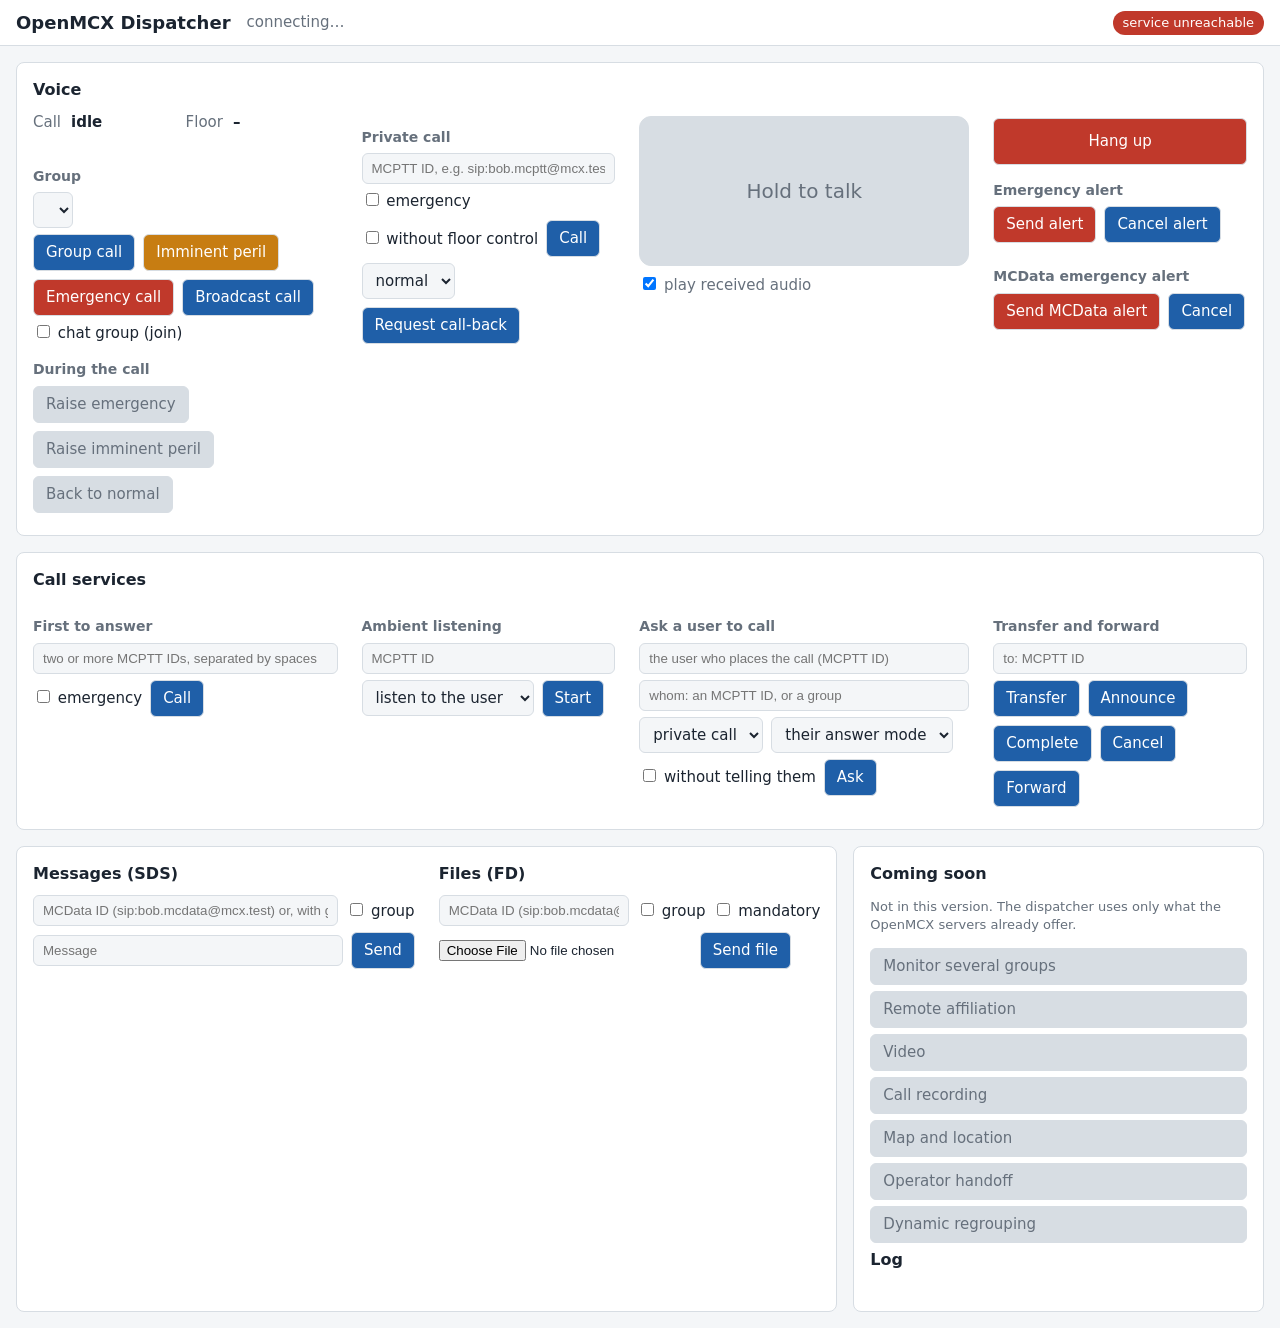
==== dispatcher/service/static/index.html @ 37092db4 "Dispatcher: call services (first-to-answer, ambient, remote calls, transfer, forward, MCData alert) " ====
<!doctype html>
<html lang="en">
<head>
<meta charset="utf-8">
<meta name="viewport" content="width=device-width, initial-scale=1">
<title>OpenMCX Dispatcher</title>
<link rel="stylesheet" href="style.css">
<script src="app.js" defer></script>
</head>
<body>
<header>
  <h1>OpenMCX Dispatcher</h1>
  <div id="identity">connecting…</div>
  <div id="registration" class="pill off">offline</div>
  <button id="signout" class="plain" hidden>Sign out</button>
</header>
<div id="signin" class="gate" hidden>
  <section>
    <h2>Sign in to this position</h2>
    <p id="signin-reason" class="error"></p>
    <p id="signin-error" class="error" role="alert"></p>
    <form id="idms-login" method="get" action="/api/login/browser" hidden>
      <p class="note">You sign in on the page of this system's identity management server (IdMS)<span id="idms-host"></span>.</p>
      <button>Sign in with IdMS</button>
    </form>
    <div id="position-login">
    <form id="login">
      <label>Login <input name="username" autocomplete="username" required></label>
      <label>Password <input name="password" type="password" autocomplete="current-password" required></label>
      <button>Sign in</button>
    </form>
    <p class="note">Accounts activated here: <span id="accounts">none</span></p>
    <details id="activation">
      <summary>Activate an account on this position</summary>
      <p class="note">Use the activation link MCX Admin issued for the dispatcher account, and the account's password.
        The position gets its own device key and certificate for that account.</p>
      <form id="activate">
        <label>Activation link <input name="url" placeholder="https://…/activate/…" required></label>
        <label>Password <input name="password" type="password" autocomplete="current-password" required></label>
        <button>Activate and sign in</button>
      </form>
    </details>
    </div>
    <p id="signin-busy" class="note"></p>
  </section>
</div>
<div id="incoming" class="banner" hidden>
  <span id="incoming-text">Incoming call</span>
  <button id="answer" class="go">Answer</button>
  <button id="reject" class="stop">Reject</button>
</div>
<main>
  <section id="voice">
    <h2>Voice</h2>
    <div class="band">
      <div>
        <div class="state"><span>Call</span><b id="call-state">idle</b><span>Floor</span><b id="floor-state">–</b></div>
        <div id="call-failure" class="error"></div>
        <div id="participants" class="note"></div>
        <h3>Group</h3>
        <div class="row"><select id="group-select" aria-label="Group"></select></div>
        <div class="row">
          <button data-action="call" data-kind="normal">Group call</button>
          <button data-action="call" data-kind="imminent" class="warn">Imminent peril</button>
          <button data-action="call" data-kind="emergency" class="stop">Emergency call</button>
          <button id="broadcast" data-action="call" data-kind="broadcast">Broadcast call</button>
        </div>
        <div class="row"><label title="TS 24.379 clause 10.1.2: the calls above join the selected chat group's call, or start it">
          <input type="checkbox" id="chat"> chat group (join)</label></div>
        <h3>During the call</h3>
        <div class="row">
          <button id="raise-emergency" data-action="priority" data-level="emergency" data-on="true" class="stop" disabled>Raise emergency</button>
          <button id="raise-imminent" data-action="priority" data-level="imminent" data-on="true" class="warn" disabled>Raise imminent peril</button>
          <button id="priority-off" disabled>Back to normal</button>
        </div>
      </div>
      <div>
        <h3>Private call</h3>
        <form id="private">
          <div class="row"><input name="target" placeholder="MCPTT ID, e.g. sip:bob.mcptt@mcx.test" required></div>
          <div class="row"><label><input type="checkbox" name="emergency"> emergency</label>
            <label><input type="checkbox" name="no_floor"> without floor control</label><button>Call</button></div>
          <div class="row"><select name="urgency" aria-label="Call-back urgency">
              <option value="low">low</option><option value="normal" selected>normal</option><option value="high">high</option>
            </select><button type="button" id="callback-request">Request call-back</button></div>
        </form>
        <div id="callbacks" class="list"></div>
      </div>
      <div class="talk">
        <button id="ptt" class="ptt" disabled>Hold to talk</button>
        <label class="check"><input type="checkbox" id="speaker" checked> play received audio</label>
      </div>
      <div>
        <div class="row"><button data-action="hangup" class="stop wide">Hang up</button></div>
        <h3>Emergency alert</h3>
        <div class="row">
          <button data-action="alert" data-on="true" class="stop">Send alert</button>
          <button data-action="alert" data-on="false">Cancel alert</button>
        </div>
        <div id="alerts" class="list"></div>
        <h3>MCData emergency alert</h3>
        <div class="row">
          <button data-action="mcdata-alert" data-on="true" class="stop">Send MCData alert</button>
          <button data-action="mcdata-alert" data-on="false">Cancel</button>
        </div>
        <div id="mcdata-alerts" class="list"></div>
      </div>
    </div>
  </section>
  <section id="services">
    <h2>Call services</h2>
    <div class="band">
      <div>
        <h3>First to answer</h3>
        <form id="fta">
          <div class="row"><input name="targets" placeholder="two or more MCPTT IDs, separated by spaces" required></div>
          <div class="row"><label><input type="checkbox" name="emergency"> emergency</label><button>Call</button></div>
        </form>
      </div>
      <div>
        <h3>Ambient listening</h3>
        <form id="ambient">
          <div class="row"><input name="target" placeholder="MCPTT ID" required></div>
          <div class="row"><select name="kind" aria-label="Ambient listening kind">
              <option value="remote">listen to the user</option><option value="local">let the user listen</option>
            </select><button>Start</button></div>
        </form>
      </div>
      <div>
        <h3>Ask a user to call</h3>
        <form id="remote">
          <div class="row"><input name="remote" placeholder="the user who places the call (MCPTT ID)" required></div>
          <div class="row"><input name="target" placeholder="whom: an MCPTT ID, or a group" required></div>
          <div class="row"><select name="kind" aria-label="Call kind">
              <option value="remote-call">private call</option><option value="remote-group-call">group call</option>
            </select><select name="mode" aria-label="Commencement mode">
              <option value="">their answer mode</option><option value="auto">automatic</option>
              <option value="manual">manual</option><option value="force-auto">forced automatic</option>
            </select></div>
          <div class="row"><label><input type="checkbox" name="silent"> without telling them</label><button>Ask</button></div>
        </form>
        <div id="outcomes" class="list"></div>
      </div>
      <div>
        <h3>Transfer and forward</h3>
        <form id="transfer">
          <div class="row"><input name="target" placeholder="to: MCPTT ID" required></div>
          <div class="row">
            <button id="transfer-now" type="button" title="The private call in progress, transferred">Transfer</button>
            <button id="transfer-announce" type="button" title="Hold the call and talk to the target first">Announce</button>
            <button id="transfer-complete" type="button">Complete</button>
            <button id="transfer-cancel" type="button">Cancel</button>
            <button id="forward" type="button" title="The ringing private call, forwarded">Forward</button>
          </div>
        </form>
        <div id="transfer-state" class="note"></div>
      </div>
    </div>
  </section>
  <section id="data">
    <div class="band two">
      <div>
        <h2>Messages (SDS)</h2>
        <form id="sds">
          <div class="row">
            <input name="target" placeholder="MCData ID (sip:bob.mcdata@mcx.test) or, with group ticked, group ID (sip:operations@mcx.test)" required>
            <label><input type="checkbox" name="group"> group</label>
          </div>
          <div class="row"><input name="text" placeholder="Message" maxlength="1000" required><button>Send</button></div>
        </form>
        <div id="inbox" class="list"></div>
      </div>
      <div>
        <h2>Files (FD)</h2>
        <form id="fd">
          <div class="row">
            <input name="target" placeholder="MCData ID (sip:bob.mcdata@mcx.test) or, with group ticked, group ID (sip:operations@mcx.test)" required>
            <label><input type="checkbox" name="group"> group</label>
            <label><input type="checkbox" name="mandatory"> mandatory</label>
          </div>
          <div class="row"><input type="file" name="file" required><button>Send file</button></div>
        </form>
        <div id="files" class="list"></div>
      </div>
    </div>
  </section>
  <section id="soon">
    <h2>Coming soon</h2>
    <p class="note">Not in this version. The dispatcher uses only what the OpenMCX servers already offer.</p>
    <button disabled title="Coming soon">Monitor several groups</button>
    <button disabled title="Coming soon">Remote affiliation</button>
    <button disabled title="Coming soon">Video</button>
    <button disabled title="Coming soon">Call recording</button>
    <button disabled title="Coming soon">Map and location</button>
    <button disabled title="Coming soon">Operator handoff</button>
    <button disabled title="Coming soon">Dynamic regrouping</button>
    <h2>Log</h2>
    <ol id="log"></ol>
  </section>
</main>
</body>
</html>
---- dispatcher/service/static/style.css ----
/*
 * OpenMCX Licence Information : AGPL-3.0-or-later
 */

:root {
  --bg: #f4f6f8; --panel: #fff; --text: #1b2430; --muted: #66707c; --line: #d7dde3;
  --accent: #1f5fa8; --go: #2a8a4a; --stop: #c0392b; --warn: #c77d12;
}
@media (prefers-color-scheme: dark) {
  :root { --bg: #11161c; --panel: #1a2129; --text: #e6ebf0; --muted: #98a2ad; --line: #2c3540;
          --accent: #5a9ae0; --go: #3fae65; --stop: #e0574a; --warn: #e0a03a; }
}
* { box-sizing: border-box; }
body { margin: 0; background: var(--bg); color: var(--text); font: 15px/1.4 system-ui, sans-serif; }
header { display: flex; align-items: center; gap: 16px; padding: 10px 16px; background: var(--panel); border-bottom: 1px solid var(--line); flex-wrap: wrap; }
h1 { font-size: 18px; margin: 0; }
h2 { font-size: 16px; margin: 0 0 10px; }
h3 { font-size: 14px; margin: 16px 0 6px; color: var(--muted); }
#identity { color: var(--muted); flex: 1; }
main { display: grid; grid-template-columns: 2fr 1fr; grid-template-areas: "voice voice" "services services" "data soon"; gap: 16px; padding: 16px; }
#voice { grid-area: voice; } #services { grid-area: services; } #data { grid-area: data; } #soon { grid-area: soon; }
.band { display: grid; grid-template-columns: 1.2fr 1fr 1.3fr 1fr; gap: 24px; align-items: start; }
.band.two { grid-template-columns: 1fr 1fr; }
.band > div { min-width: 0; }
.talk { display: flex; flex-direction: column; align-items: stretch; }
button.wide { width: 100%; padding: 12px; }
@media (max-width: 1100px) { .band { grid-template-columns: 1fr 1fr; } }
@media (max-width: 760px) {
  main { grid-template-columns: 1fr; grid-template-areas: "voice" "services" "data" "soon"; }
  .band, .band.two { grid-template-columns: 1fr; }
}
section { background: var(--panel); border: 1px solid var(--line); border-radius: 8px; padding: 16px; min-width: 0; }
.row { display: flex; gap: 8px; align-items: center; flex-wrap: wrap; margin: 6px 0; }
input[type=text], input:not([type]) { flex: 1; min-width: 140px; padding: 7px 9px; border: 1px solid var(--line); border-radius: 6px; background: var(--bg); color: var(--text); }
button { padding: 7px 12px; border: 1px solid var(--line); border-radius: 6px; background: var(--accent); color: #fff; cursor: pointer; font: inherit; }
button.go { background: var(--go); } button.stop { background: var(--stop); } button.warn { background: var(--warn); }
button:disabled { background: var(--line); color: var(--muted); cursor: not-allowed; }
#soon button { display: block; width: 100%; margin: 6px 0; text-align: left; }
.ptt { display: block; width: 100%; height: 150px; margin: 4px 0 8px; font-size: 20px; border-radius: 12px; user-select: none; touch-action: none; }
.ptt.talking { background: var(--go); }
.ptt.busy { background: #1d4ed8; color: #fff; }
.state { display: grid; grid-template-columns: auto 1fr auto 1fr; gap: 4px 10px; }
.state span { color: var(--muted); }
.pill { padding: 3px 10px; border-radius: 12px; font-size: 13px; background: var(--go); color: #fff; }
.pill.off { background: var(--stop); }
.banner { display: flex; gap: 12px; align-items: center; padding: 12px 16px; background: var(--warn); color: #fff; font-weight: 600; }
.banner[hidden] { display: none; }
.error { color: var(--stop); min-height: 1.2em; }
.note { color: var(--muted); font-size: 13px; }
.list { margin-top: 8px; max-height: 260px; overflow: auto; }
.item { border-top: 1px solid var(--line); padding: 6px 0; overflow-wrap: anywhere; }
.item small { color: var(--muted); display: block; }
.check { color: var(--muted); }
#log { font: 12px/1.4 ui-monospace, monospace; color: var(--muted); padding-left: 18px; max-height: 200px; overflow: auto; }
.gate { position: fixed; inset: 0; background: var(--bg); display: flex; align-items: flex-start; justify-content: center; padding: 48px 16px; overflow: auto; z-index: 10; }
.gate[hidden] { display: none; }
.gate section { width: 100%; max-width: 440px; }
.gate label { display: block; margin: 8px 0; color: var(--muted); }
.gate label input { display: block; width: 100%; margin-top: 4px; padding: 8px 10px; border: 1px solid var(--line); border-radius: 6px; background: var(--bg); color: var(--text); font: inherit; }
.gate form button { margin-top: 8px; width: 100%; padding: 10px; }
.gate details { margin-top: 16px; border-top: 1px solid var(--line); padding-top: 12px; }
.gate summary { cursor: pointer; color: var(--accent); }
select { padding: 7px 9px; border: 1px solid var(--line); border-radius: 6px; background: var(--bg); color: var(--text); font: inherit; max-width: 100%; }
button.plain { background: transparent; color: var(--accent); border-color: var(--line); }
.gate .error:empty { display: none; }
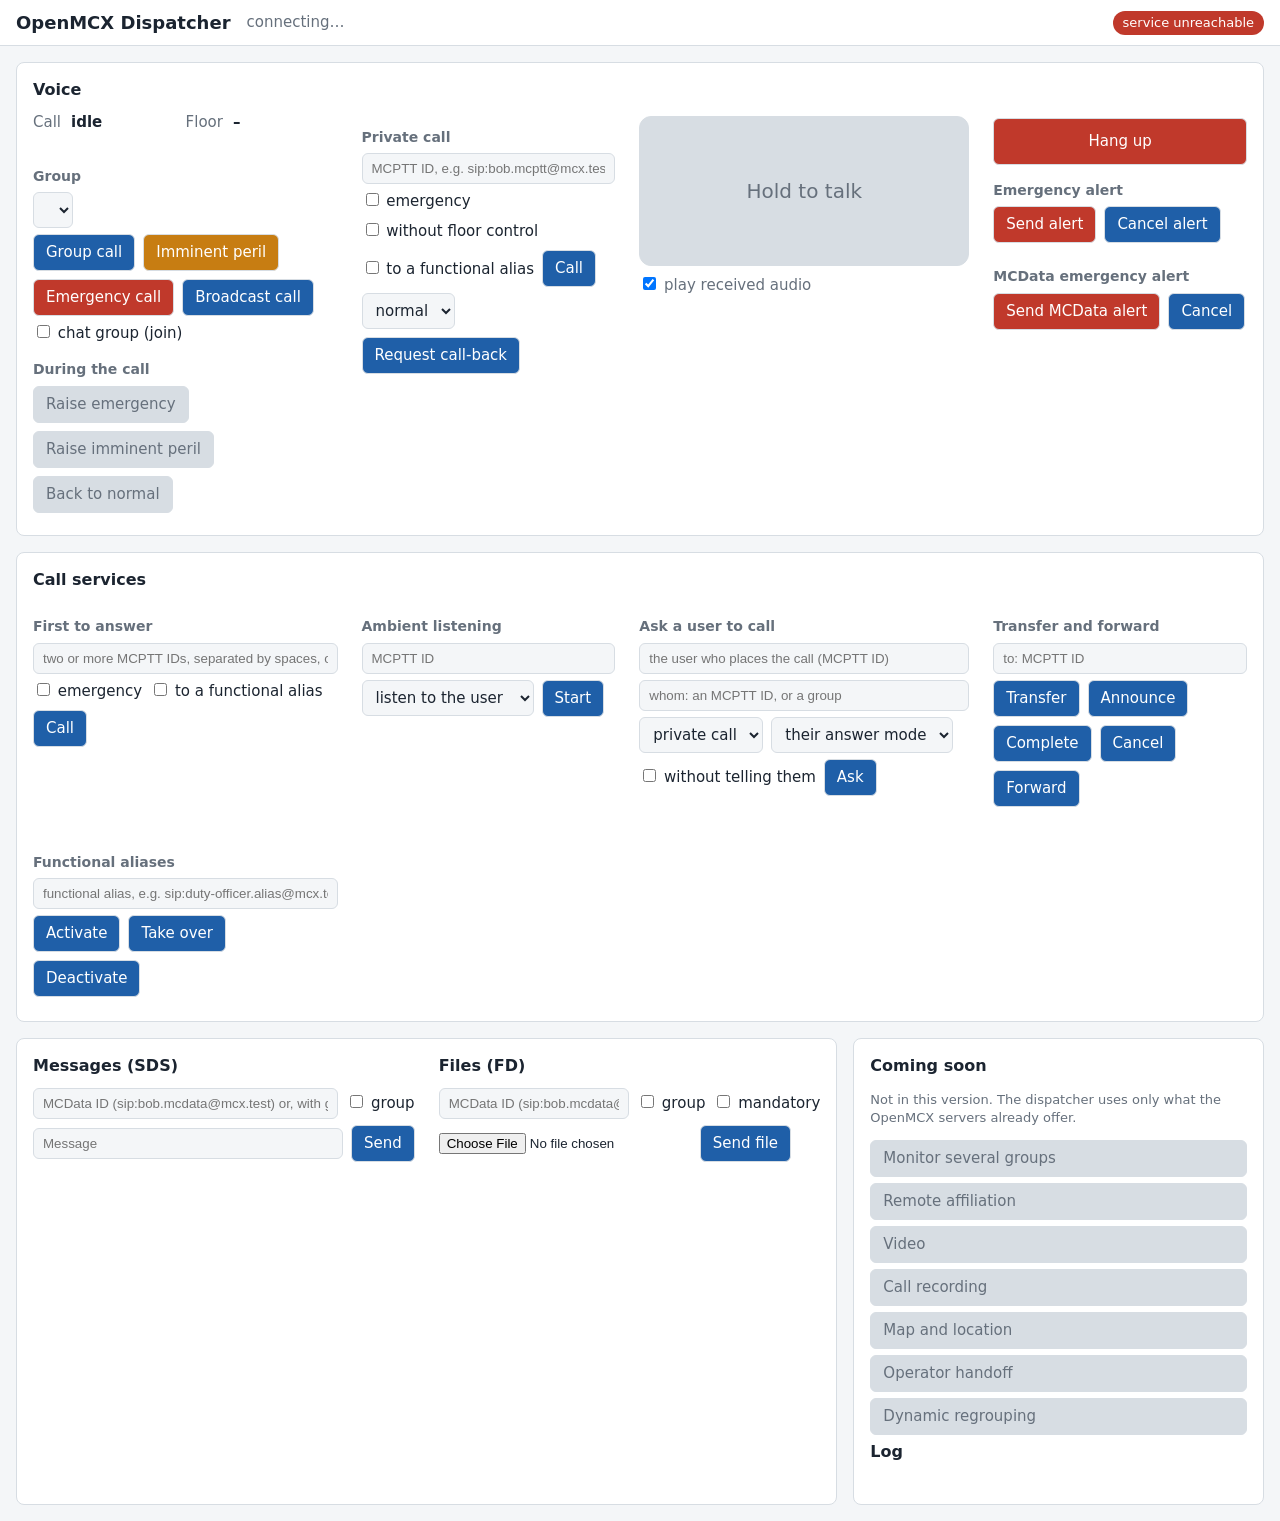
==== commit 31a1e279: "Dispatcher: functional aliases (activate, take over, use on calls, calls to an alias) Main changes: " ====
--- a/dispatcher/service/static/index.html
+++ b/dispatcher/service/static/index.html
@@ -79,7 +79,9 @@
         <form id="private">
           <div class="row"><input name="target" placeholder="MCPTT ID, e.g. sip:bob.mcptt@mcx.test" required></div>
           <div class="row"><label><input type="checkbox" name="emergency"> emergency</label>
-            <label><input type="checkbox" name="no_floor"> without floor control</label><button>Call</button></div>
+            <label><input type="checkbox" name="no_floor"> without floor control</label>
+            <label title="TS 24.379 clause 11.1.1.2.1.1: the server picks a user who activated the alias">
+              <input type="checkbox" name="to_alias"> to a functional alias</label><button>Call</button></div>
           <div class="row"><select name="urgency" aria-label="Call-back urgency">
               <option value="low">low</option><option value="normal" selected>normal</option><option value="high">high</option>
             </select><button type="button" id="callback-request">Request call-back</button></div>
@@ -113,8 +115,10 @@
       <div>
         <h3>First to answer</h3>
         <form id="fta">
-          <div class="row"><input name="targets" placeholder="two or more MCPTT IDs, separated by spaces" required></div>
-          <div class="row"><label><input type="checkbox" name="emergency"> emergency</label><button>Call</button></div>
+          <div class="row"><input name="targets" placeholder="two or more MCPTT IDs, separated by spaces, or one functional alias" required></div>
+          <div class="row"><label><input type="checkbox" name="emergency"> emergency</label>
+            <label title="Every user who activated the alias is invited"><input type="checkbox" name="to_alias"> to a functional alias</label>
+            <button>Call</button></div>
         </form>
       </div>
       <div>
@@ -154,6 +158,19 @@
           </div>
         </form>
         <div id="transfer-state" class="note"></div>
+      </div>
+      <div>
+        <h3>Functional aliases</h3>
+        <form id="fa">
+          <div class="row"><input name="alias" placeholder="functional alias, e.g. sip:duty-officer.alias@mcx.test" required></div>
+          <div class="row">
+            <button id="fa-activate" type="button">Activate</button>
+            <button id="fa-takeover" type="button" title="Take the alias over from the user who holds it, where allowed">Take over</button>
+            <button id="fa-deactivate" type="button">Deactivate</button>
+          </div>
+        </form>
+        <div id="fa-using" class="note"></div>
+        <div id="fa-list" class="list"></div>
       </div>
     </div>
   </section>
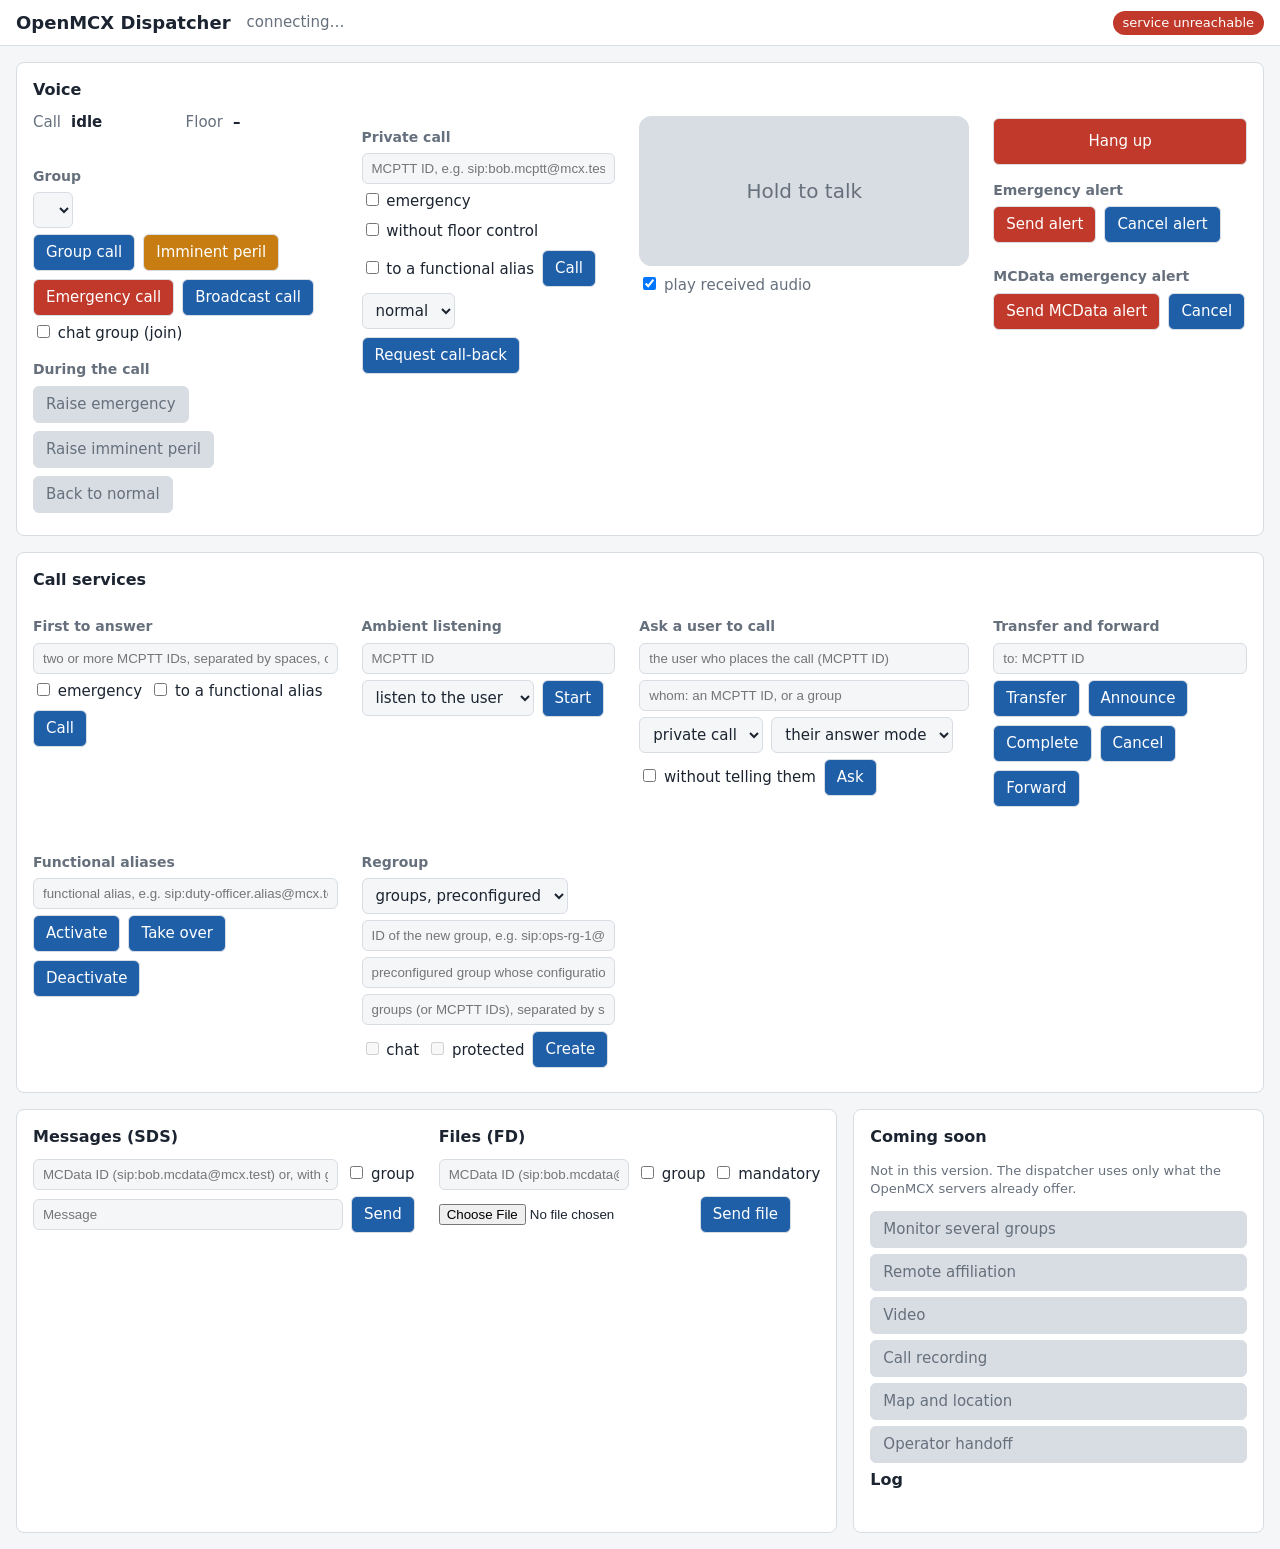
==== commit 7deee75d: "Dispatcher: regroups and temporary groups Main changes: - Group regroup and user regroup using a pre" ====
--- a/dispatcher/service/static/index.html
+++ b/dispatcher/service/static/index.html
@@ -172,6 +172,25 @@
         <div id="fa-using" class="note"></div>
         <div id="fa-list" class="list"></div>
       </div>
+      <div>
+        <h3>Regroup</h3>
+        <form id="regroup">
+          <div class="row"><select name="kind" aria-label="Regroup kind">
+              <option value="create">groups, preconfigured</option><option value="users">users, preconfigured</option>
+              <option value="temporary">temporary group</option>
+            </select></div>
+          <div class="row"><input name="tgi" placeholder="ID of the new group, e.g. sip:ops-rg-1@mcx.test" required></div>
+          <div class="row"><input name="preconfigured" list="regroup-groups"
+              placeholder="preconfigured group whose configuration it takes"></div>
+          <div class="row"><input name="members" list="regroup-groups" required
+              placeholder="groups (or MCPTT IDs), separated by spaces"></div>
+          <div class="row"><label><input type="checkbox" name="chat" disabled> chat</label>
+            <label><input type="checkbox" name="protected" disabled> protected</label><button>Create</button></div>
+          <datalist id="regroup-groups"></datalist>
+        </form>
+        <div id="regroup-result" class="note"></div>
+        <div id="regroup-list" class="list"></div>
+      </div>
     </div>
   </section>
   <section id="data">
@@ -210,7 +229,6 @@
     <button disabled title="Coming soon">Call recording</button>
     <button disabled title="Coming soon">Map and location</button>
     <button disabled title="Coming soon">Operator handoff</button>
-    <button disabled title="Coming soon">Dynamic regrouping</button>
     <h2>Log</h2>
     <ol id="log"></ol>
   </section>
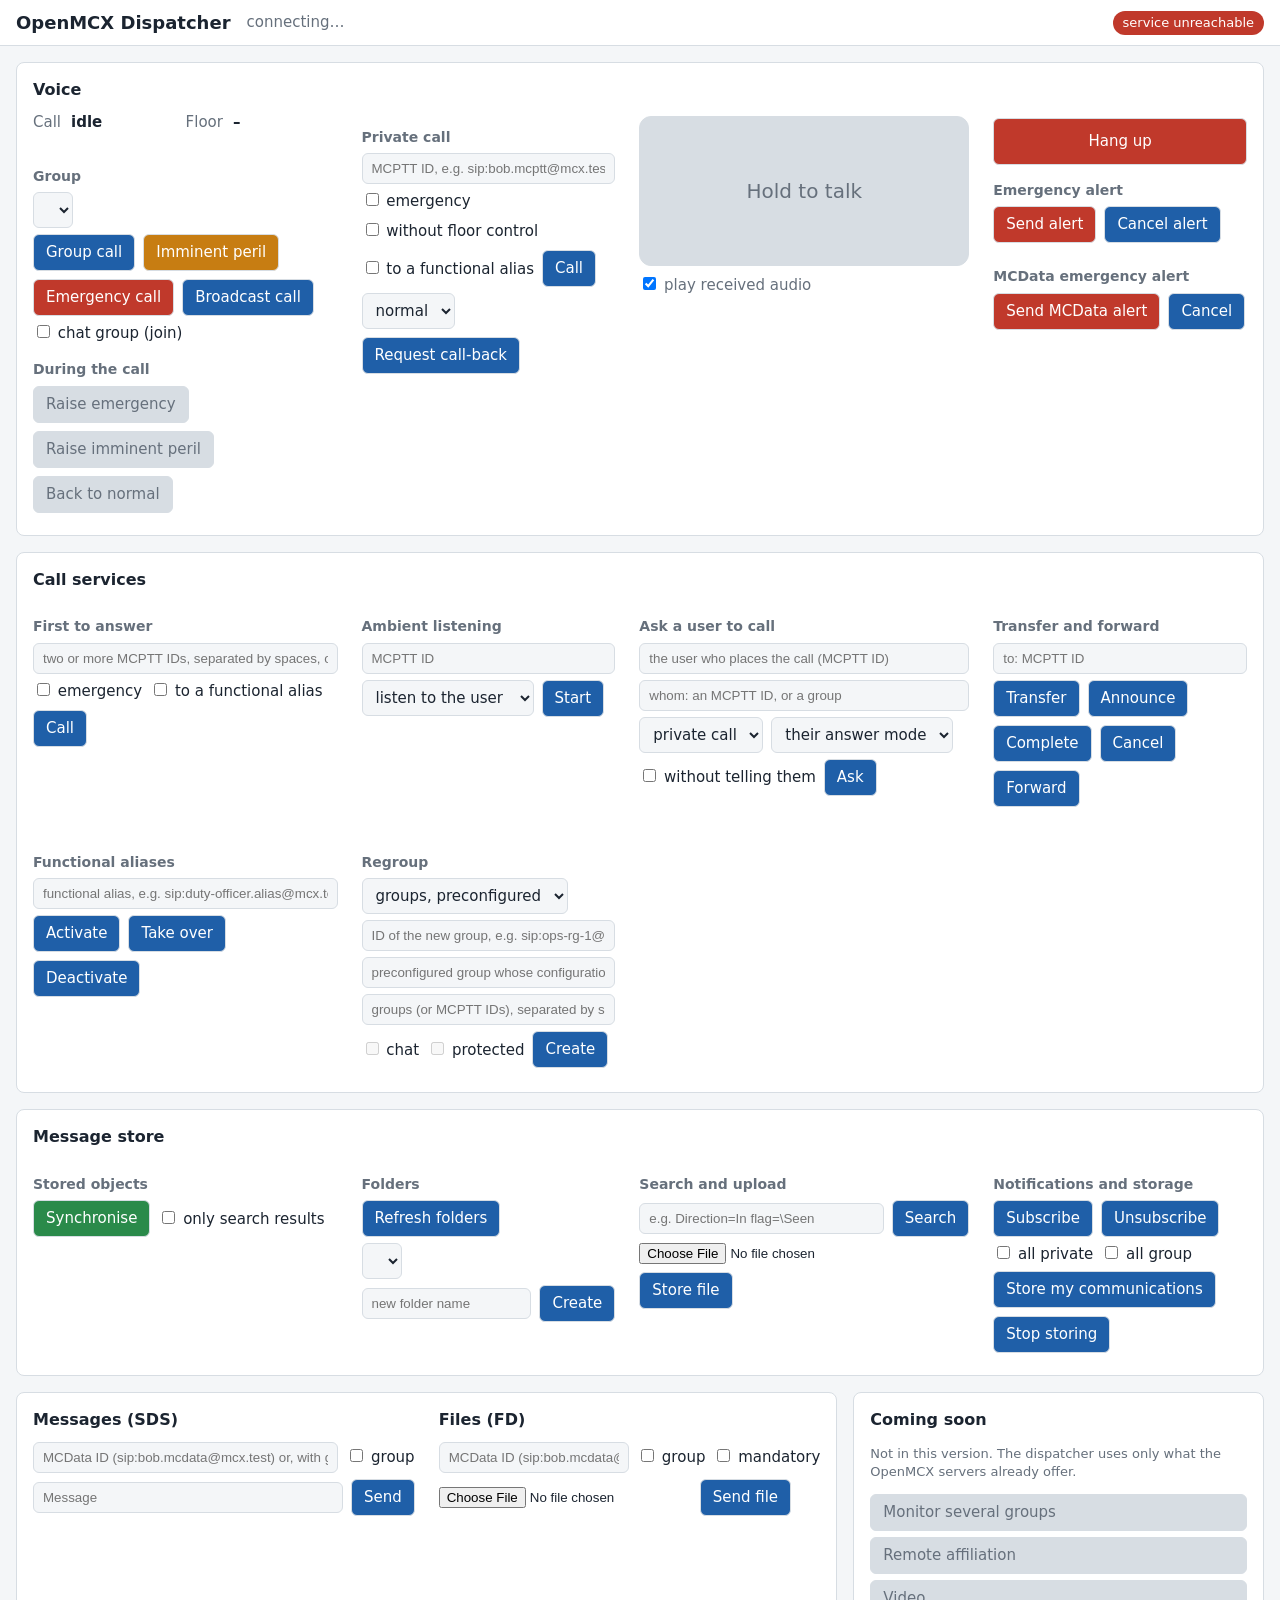
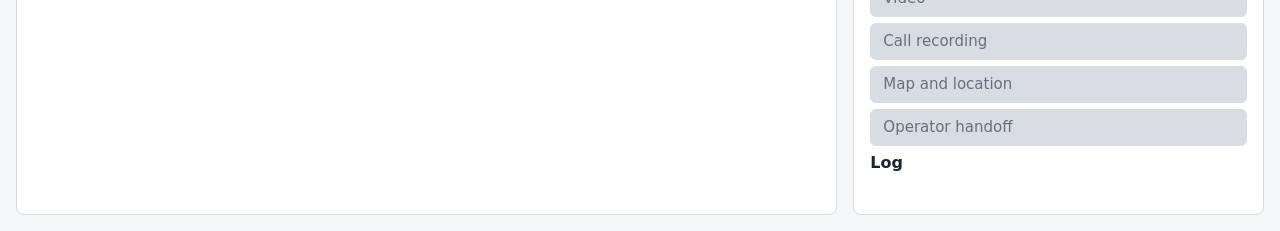
==== commit 099c044b: "Dispatcher: MCData message store; engine checks the storage right first Main changes: - Message stor" ====
--- a/dispatcher/service/static/index.html
+++ b/dispatcher/service/static/index.html
@@ -193,6 +193,46 @@
       </div>
     </div>
   </section>
+  <section id="store">
+    <h2>Message store</h2>
+    <div class="band">
+      <div>
+        <h3>Stored objects</h3>
+        <div class="row"><button id="store-sync" class="go">Synchronise</button>
+          <label><input type="checkbox" id="store-only-found"> only search results</label></div>
+        <div id="store-objects" class="list"></div>
+      </div>
+      <div>
+        <h3>Folders</h3>
+        <div class="row"><button id="store-folders">Refresh folders</button></div>
+        <div class="row"><select id="store-folder" aria-label="Folder"></select></div>
+        <form id="store-new-folder">
+          <div class="row"><input name="name" placeholder="new folder name" pattern="[A-Za-z0-9._\-]{1,64}" required>
+            <button>Create</button></div>
+        </form>
+        <div id="store-folder-list" class="list"></div>
+      </div>
+      <div>
+        <h3>Search and upload</h3>
+        <form id="store-search">
+          <div class="row"><input name="criteria" placeholder="e.g. Direction=In flag=\Seen" required><button>Search</button></div>
+        </form>
+        <form id="store-upload">
+          <div class="row"><input type="file" name="file" required><button>Store file</button></div>
+        </form>
+        <div id="store-view" class="note"></div>
+      </div>
+      <div>
+        <h3>Notifications and storage</h3>
+        <div class="row"><button id="store-subscribe">Subscribe</button><button id="store-unsubscribe">Unsubscribe</button></div>
+        <div id="store-channel" class="note"></div>
+        <div class="row"><label><input type="checkbox" id="store-private"> all private</label>
+          <label><input type="checkbox" id="store-group"> all group</label></div>
+        <div class="row"><button id="store-enable">Store my communications</button><button id="store-disable">Stop storing</button></div>
+        <div id="store-last" class="note"></div>
+      </div>
+    </div>
+  </section>
   <section id="data">
     <div class="band two">
       <div>
--- a/dispatcher/service/static/style.css
+++ b/dispatcher/service/static/style.css
@@ -17,8 +17,8 @@
 h2 { font-size: 16px; margin: 0 0 10px; }
 h3 { font-size: 14px; margin: 16px 0 6px; color: var(--muted); }
 #identity { color: var(--muted); flex: 1; }
-main { display: grid; grid-template-columns: 2fr 1fr; grid-template-areas: "voice voice" "services services" "data soon"; gap: 16px; padding: 16px; }
-#voice { grid-area: voice; } #services { grid-area: services; } #data { grid-area: data; } #soon { grid-area: soon; }
+main { display: grid; grid-template-columns: 2fr 1fr; grid-template-areas: "voice voice" "services services" "store store" "data soon"; gap: 16px; padding: 16px; }
+#voice { grid-area: voice; } #services { grid-area: services; } #store { grid-area: store; } #data { grid-area: data; } #soon { grid-area: soon; }
 .band { display: grid; grid-template-columns: 1.2fr 1fr 1.3fr 1fr; gap: 24px; align-items: start; }
 .band.two { grid-template-columns: 1fr 1fr; }
 .band > div { min-width: 0; }
@@ -26,7 +26,7 @@
 button.wide { width: 100%; padding: 12px; }
 @media (max-width: 1100px) { .band { grid-template-columns: 1fr 1fr; } }
 @media (max-width: 760px) {
-  main { grid-template-columns: 1fr; grid-template-areas: "voice" "services" "data" "soon"; }
+  main { grid-template-columns: 1fr; grid-template-areas: "voice" "services" "store" "data" "soon"; }
   .band, .band.two { grid-template-columns: 1fr; }
 }
 section { background: var(--panel); border: 1px solid var(--line); border-radius: 8px; padding: 16px; min-width: 0; }
@@ -46,7 +46,7 @@
 .banner { display: flex; gap: 12px; align-items: center; padding: 12px 16px; background: var(--warn); color: #fff; font-weight: 600; }
 .banner[hidden] { display: none; }
 .error { color: var(--stop); min-height: 1.2em; }
-.note { color: var(--muted); font-size: 13px; }
+.note { color: var(--muted); font-size: 13px; overflow-wrap: anywhere; }
 .list { margin-top: 8px; max-height: 260px; overflow: auto; }
 .item { border-top: 1px solid var(--line); padding: 6px 0; overflow-wrap: anywhere; }
 .item small { color: var(--muted); display: block; }
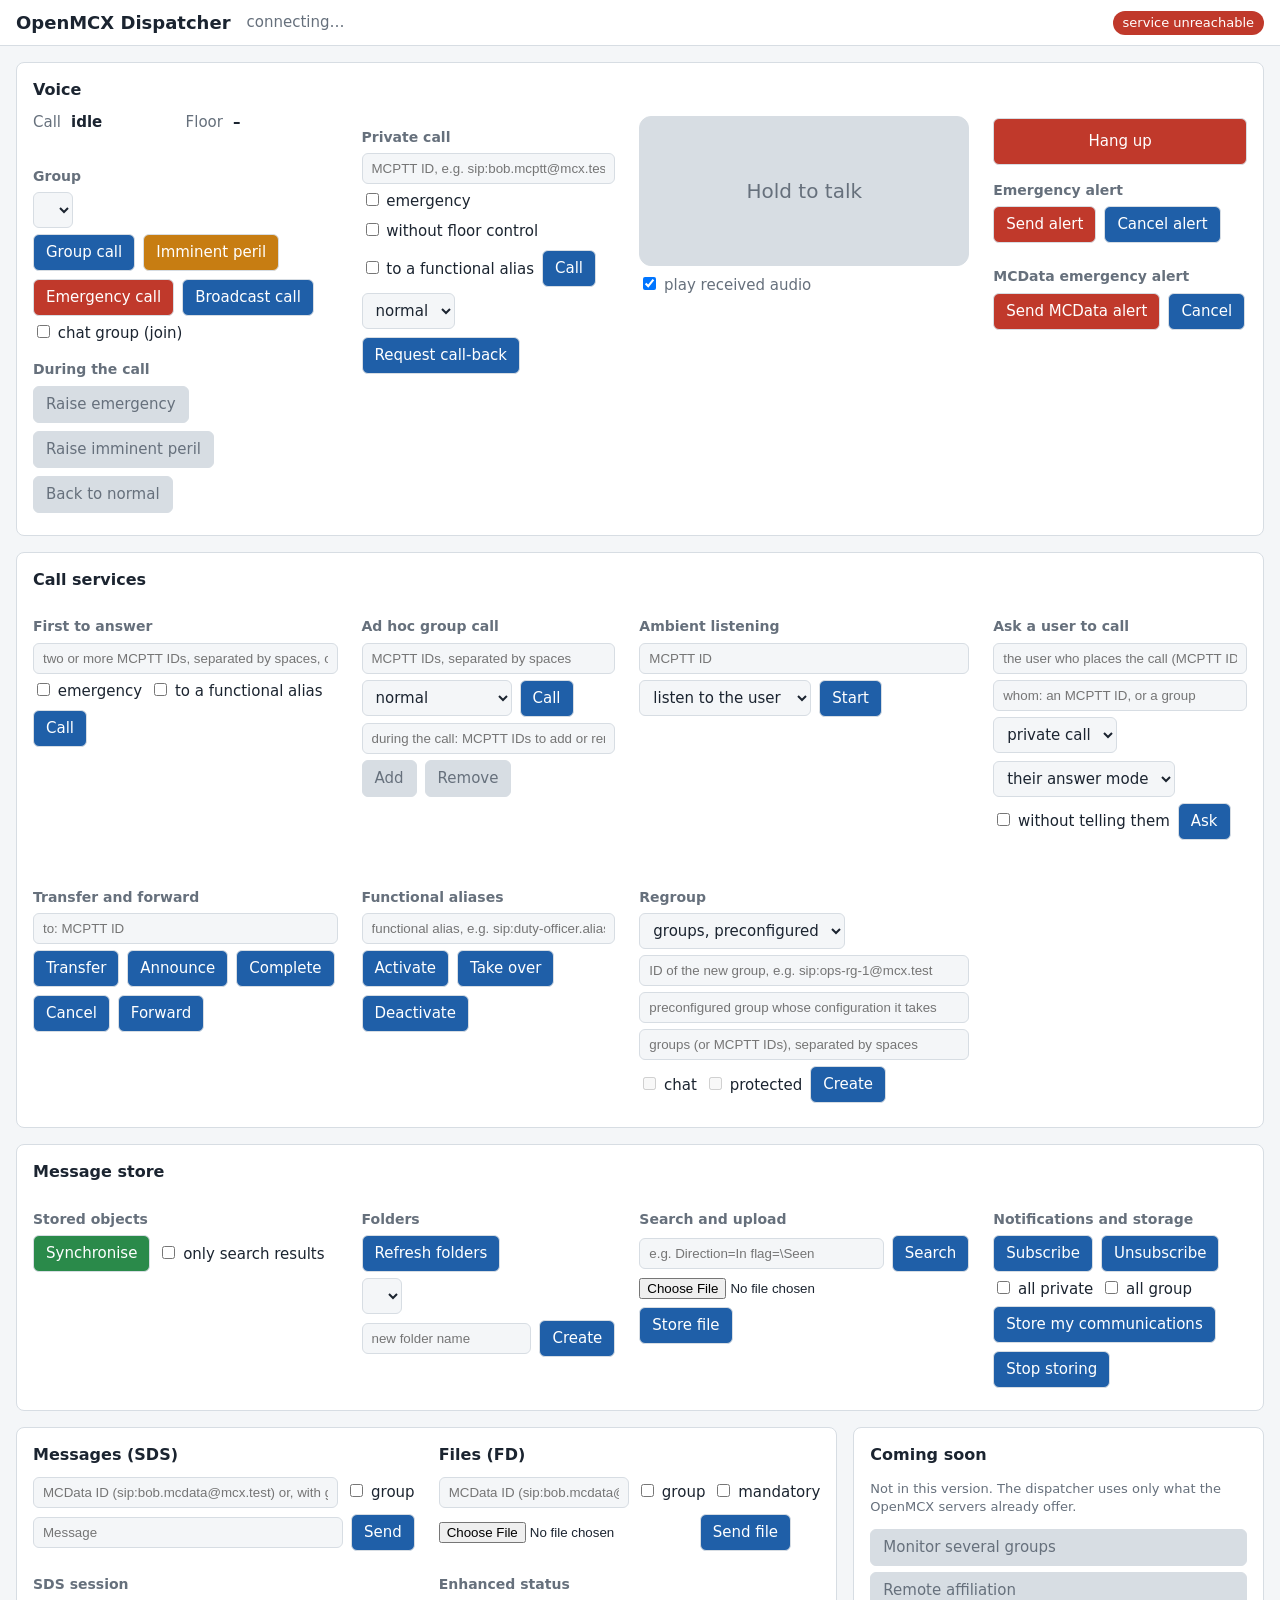
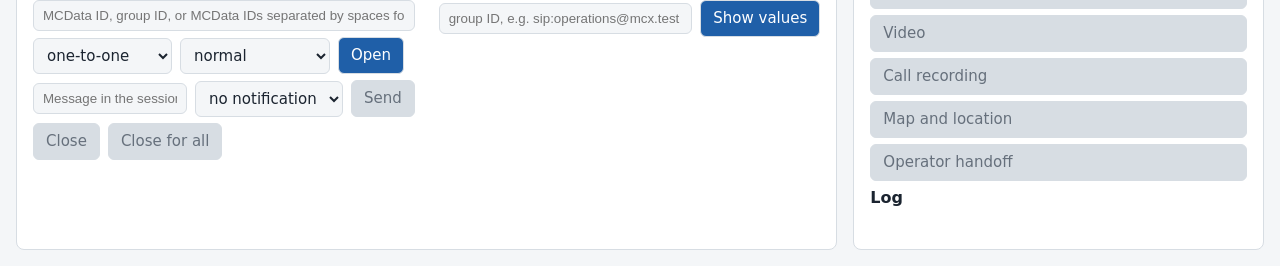
==== commit 64aad8f5: "Dispatcher: ad hoc group calls, SDS sessions and enhanced status - Ad hoc group calls (TS 24.379 cla" ====
--- a/dispatcher/service/static/index.html
+++ b/dispatcher/service/static/index.html
@@ -122,6 +122,20 @@
         </form>
       </div>
       <div>
+        <h3>Ad hoc group call</h3>
+        <form id="adhoc">
+          <div class="row"><input name="targets" placeholder="MCPTT IDs, separated by spaces" required></div>
+          <div class="row"><select name="kind" aria-label="Ad hoc call kind">
+              <option value="normal">normal</option><option value="broadcast">broadcast</option>
+              <option value="imminent">imminent peril</option><option value="emergency">emergency</option>
+            </select><button>Call</button></div>
+          <div class="row"><input name="change" placeholder="during the call: MCPTT IDs to add or remove"></div>
+          <div class="row"><button id="adhoc-add" type="button" disabled>Add</button>
+            <button id="adhoc-remove" type="button" disabled>Remove</button></div>
+        </form>
+        <div id="adhoc-state" class="note"></div>
+      </div>
+      <div>
         <h3>Ambient listening</h3>
         <form id="ambient">
           <div class="row"><input name="target" placeholder="MCPTT ID" required></div>
@@ -245,6 +259,27 @@
           <div class="row"><input name="text" placeholder="Message" maxlength="1000" required><button>Send</button></div>
         </form>
         <div id="inbox" class="list"></div>
+        <h3>SDS session</h3>
+        <form id="session">
+          <div class="row"><input name="target" required
+              placeholder="MCData ID, group ID, or MCData IDs separated by spaces for an ad hoc group"></div>
+          <div class="row"><select name="kind" aria-label="Session kind">
+              <option value="private">one-to-one</option><option value="group">group</option><option value="adhoc">ad hoc group</option>
+            </select><select name="priority" aria-label="Session priority">
+              <option value="normal">normal</option><option value="imminent">imminent peril</option><option value="emergency">emergency</option>
+            </select><button>Open</button></div>
+        </form>
+        <form id="session-send">
+          <div class="row"><input name="text" placeholder="Message in the session" maxlength="1000" required>
+            <select name="disposition" aria-label="Notification asked">
+              <option value="">no notification</option><option value="delivery">delivery</option><option value="read">read</option>
+            </select><button disabled>Send</button></div>
+          <div class="row"><button id="session-close" type="button" disabled>Close</button>
+            <button id="session-close-all" type="button" disabled
+              title="Ends the ad hoc group communication for every participant, where allowed">Close for all</button></div>
+        </form>
+        <div id="session-state" class="note"></div>
+        <div id="session-messages" class="list"></div>
       </div>
       <div>
         <h2>Files (FD)</h2>
@@ -257,6 +292,13 @@
           <div class="row"><input type="file" name="file" required><button>Send file</button></div>
         </form>
         <div id="files" class="list"></div>
+        <h3>Enhanced status</h3>
+        <form id="status">
+          <div class="row"><input name="group" placeholder="group ID, e.g. sip:operations@mcx.test" required>
+            <button>Show values</button></div>
+        </form>
+        <div id="status-values" class="list"></div>
+        <div id="statuses" class="list"></div>
       </div>
     </div>
   </section>
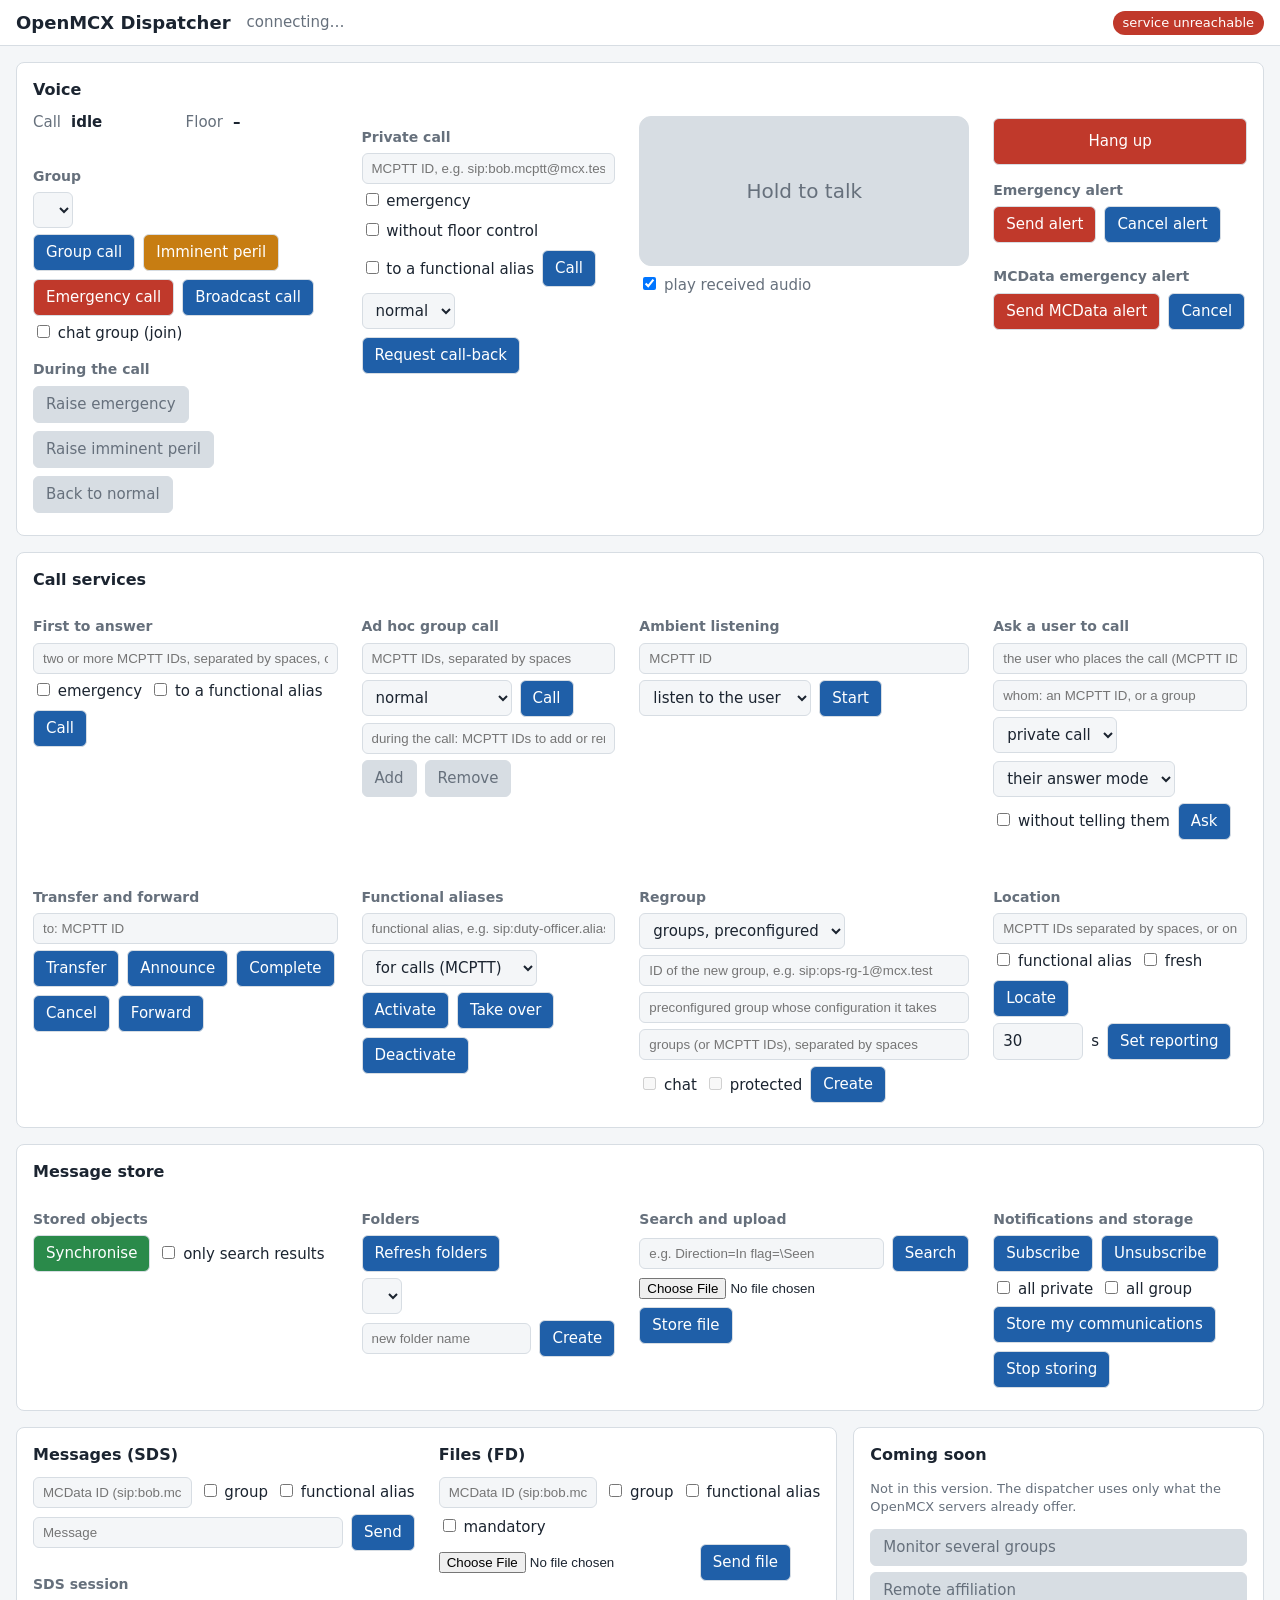
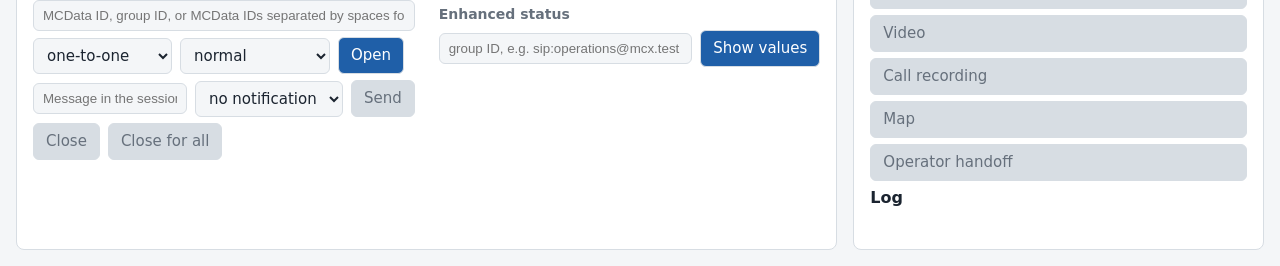
==== commit a3101699: "Dispatcher: MCData functional aliases and location - MCData functional aliases (TS 24.282 clause 22)" ====
--- a/dispatcher/service/static/index.html
+++ b/dispatcher/service/static/index.html
@@ -177,6 +177,9 @@
         <h3>Functional aliases</h3>
         <form id="fa">
           <div class="row"><input name="alias" placeholder="functional alias, e.g. sip:duty-officer.alias@mcx.test" required></div>
+          <div class="row"><select name="service" aria-label="Service of the alias">
+              <option value="mcptt">for calls (MCPTT)</option><option value="mcdata">for data (MCData)</option>
+            </select></div>
           <div class="row">
             <button id="fa-activate" type="button">Activate</button>
             <button id="fa-takeover" type="button" title="Take the alias over from the user who holds it, where allowed">Take over</button>
@@ -205,6 +208,21 @@
         <div id="regroup-result" class="note"></div>
         <div id="regroup-list" class="list"></div>
       </div>
+      <div>
+        <h3>Location</h3>
+        <form id="location">
+          <div class="row"><input name="targets" required
+              placeholder="MCPTT IDs separated by spaces, or one functional alias"></div>
+          <div class="row"><label title="TS 24.379 clause 13.3.3.2: the user who activated the alias">
+              <input type="checkbox" name="to_alias"> functional alias</label>
+            <label title="Ask for a fresh report rather than the last one stored"><input type="checkbox" name="refresh"> fresh</label>
+            <button>Locate</button></div>
+          <div class="row"><input name="periodic" type="number" min="1" max="3600" value="30" aria-label="Report interval in seconds"> s <button id="location-configure" type="button"
+              title="TS 24.379 clause 13.3.2.2: the users report their position at this interval">Set reporting</button></div>
+        </form>
+        <div id="location-result" class="note"></div>
+        <div id="location-list" class="list"></div>
+      </div>
     </div>
   </section>
   <section id="store">
@@ -255,6 +273,8 @@
           <div class="row">
             <input name="target" placeholder="MCData ID (sip:bob.mcdata@mcx.test) or, with group ticked, group ID (sip:operations@mcx.test)" required>
             <label><input type="checkbox" name="group"> group</label>
+            <label title="TS 24.282 clause 9.2.1.1: the server picks a user who activated the alias">
+              <input type="checkbox" name="to_alias"> functional alias</label>
           </div>
           <div class="row"><input name="text" placeholder="Message" maxlength="1000" required><button>Send</button></div>
         </form>
@@ -287,6 +307,7 @@
           <div class="row">
             <input name="target" placeholder="MCData ID (sip:bob.mcdata@mcx.test) or, with group ticked, group ID (sip:operations@mcx.test)" required>
             <label><input type="checkbox" name="group"> group</label>
+            <label><input type="checkbox" name="to_alias"> functional alias</label>
             <label><input type="checkbox" name="mandatory"> mandatory</label>
           </div>
           <div class="row"><input type="file" name="file" required><button>Send file</button></div>
@@ -309,7 +330,7 @@
     <button disabled title="Coming soon">Remote affiliation</button>
     <button disabled title="Coming soon">Video</button>
     <button disabled title="Coming soon">Call recording</button>
-    <button disabled title="Coming soon">Map and location</button>
+    <button disabled title="Coming soon">Map</button>
     <button disabled title="Coming soon">Operator handoff</button>
     <h2>Log</h2>
     <ol id="log"></ol>
--- a/dispatcher/service/static/style.css
+++ b/dispatcher/service/static/style.css
@@ -60,6 +60,7 @@
 .gate form button { margin-top: 8px; width: 100%; padding: 10px; }
 .gate details { margin-top: 16px; border-top: 1px solid var(--line); padding-top: 12px; }
 .gate summary { cursor: pointer; color: var(--accent); }
+input[type=number] { width: 6em; padding: 7px 9px; border: 1px solid var(--line); border-radius: 6px; background: var(--bg); color: var(--text); font: inherit; }
 select { padding: 7px 9px; border: 1px solid var(--line); border-radius: 6px; background: var(--bg); color: var(--text); font: inherit; max-width: 100%; }
 button.plain { background: transparent; color: var(--accent); border-color: var(--line); }
 .gate .error:empty { display: none; }
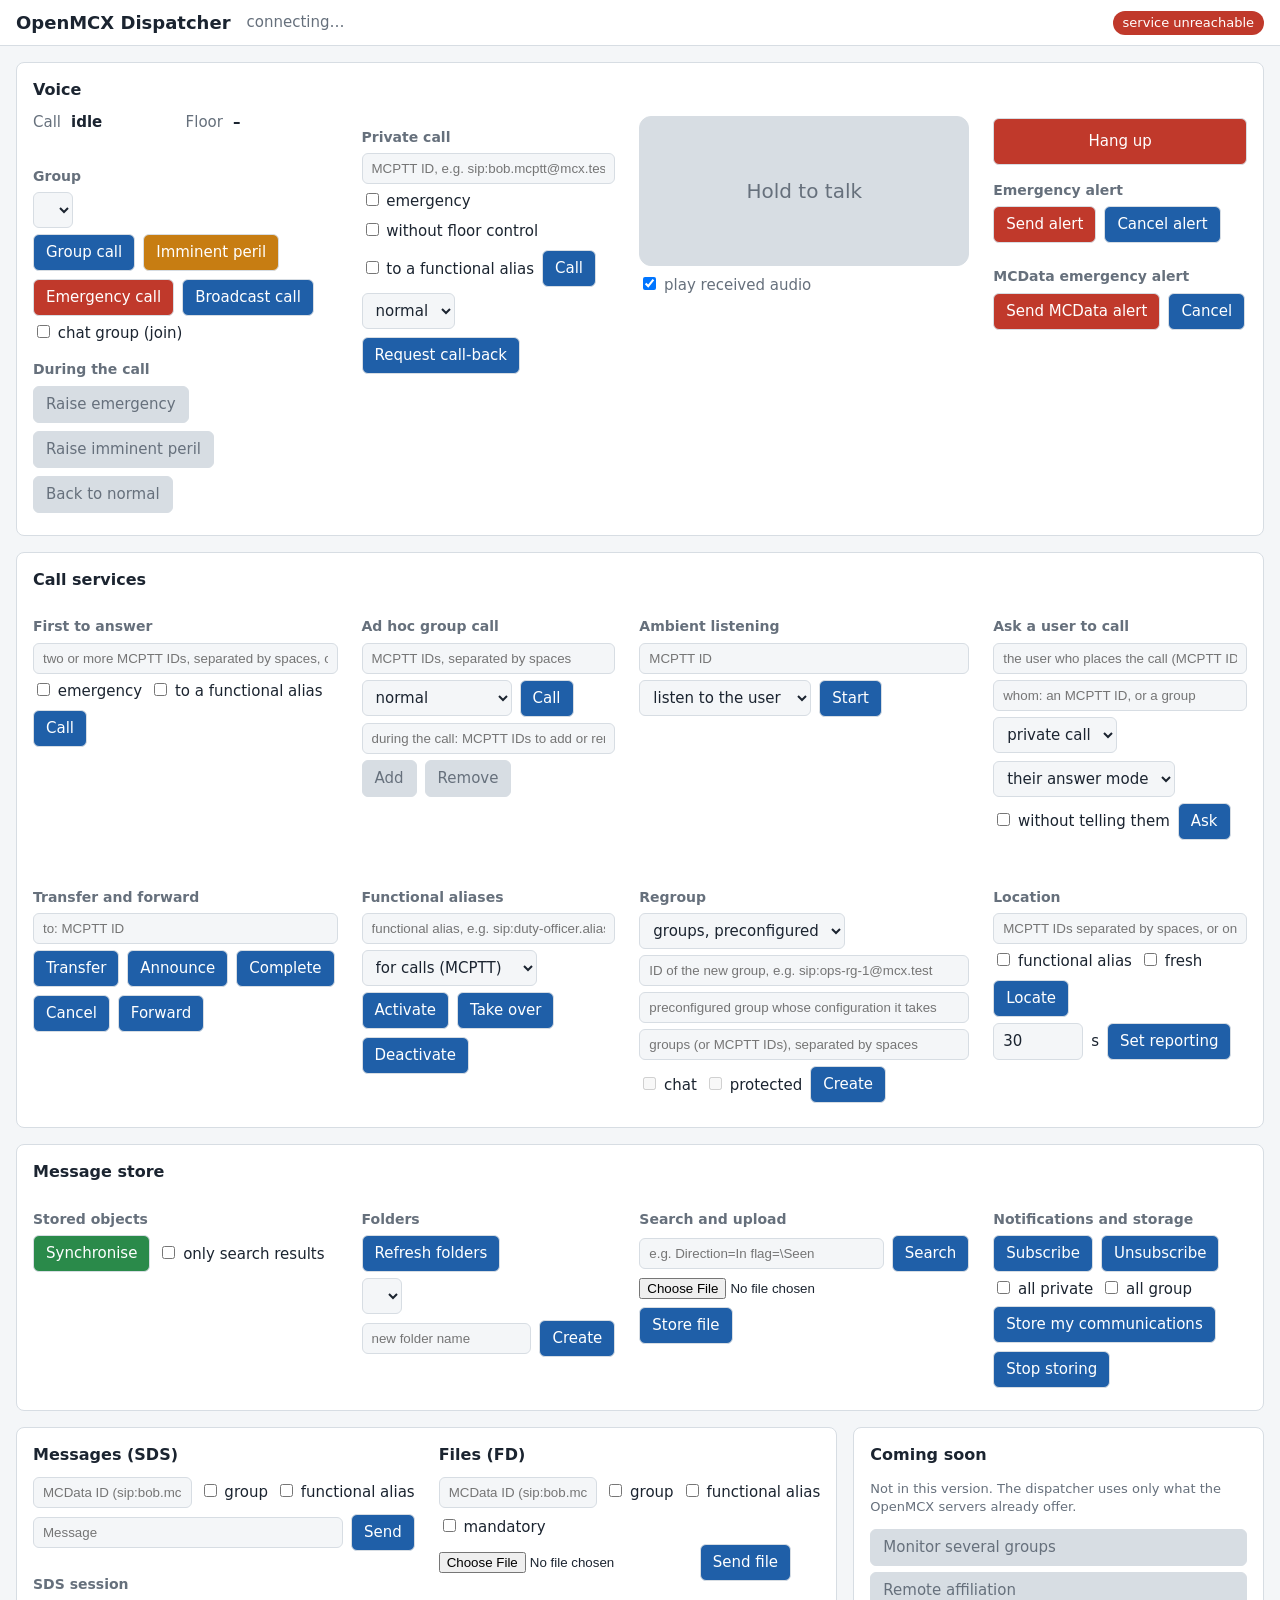
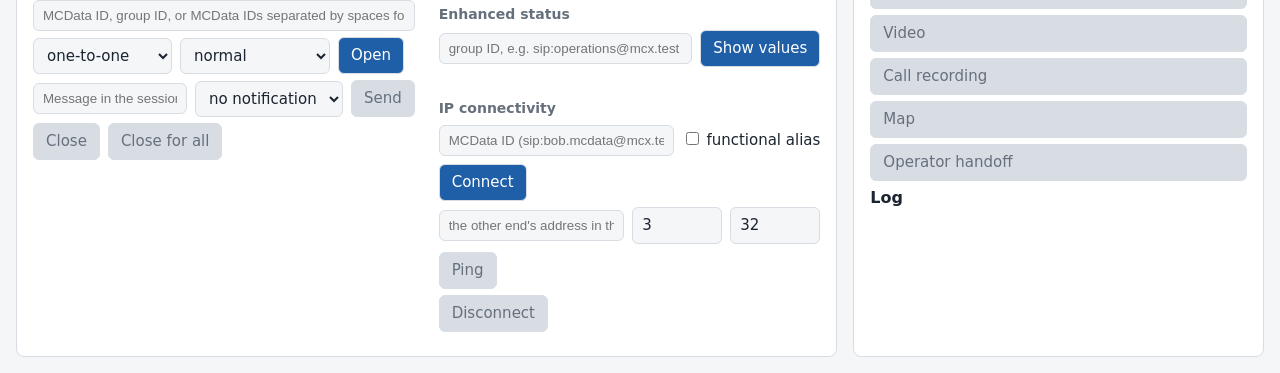
==== commit 926c7049: "Dispatcher: MCData IP connectivity The dispatcher opens an IP connectivity session with a user, or w" ====
--- a/dispatcher/service/static/index.html
+++ b/dispatcher/service/static/index.html
@@ -320,6 +320,22 @@
         </form>
         <div id="status-values" class="list"></div>
         <div id="statuses" class="list"></div>
+        <h3>IP connectivity</h3>
+        <form id="ipcon">
+          <div class="row"><input name="target" required placeholder="MCData ID (sip:bob.mcdata@mcx.test) or functional alias">
+            <label title="TS 24.282 clause 20.2.1: the server picks a user who activated the alias">
+              <input type="checkbox" name="to_alias"> functional alias</label><button>Connect</button></div>
+        </form>
+        <form id="ipcon-ping">
+          <div class="row"><input name="address" required placeholder="the other end's address in the tunnel, e.g. 10.77.0.1"
+              pattern="\d{1,3}(\.\d{1,3}){3}">
+            <input name="count" type="number" min="1" max="100" value="3" aria-label="Echoes">
+            <input name="size" type="number" min="0" max="1400" value="32" aria-label="Bytes per echo">
+            <button disabled>Ping</button></div>
+          <div class="row"><button id="ipcon-close" type="button" disabled>Disconnect</button></div>
+        </form>
+        <div id="ipcon-state" class="note"></div>
+        <div id="ipcon-pings" class="list"></div>
       </div>
     </div>
   </section>
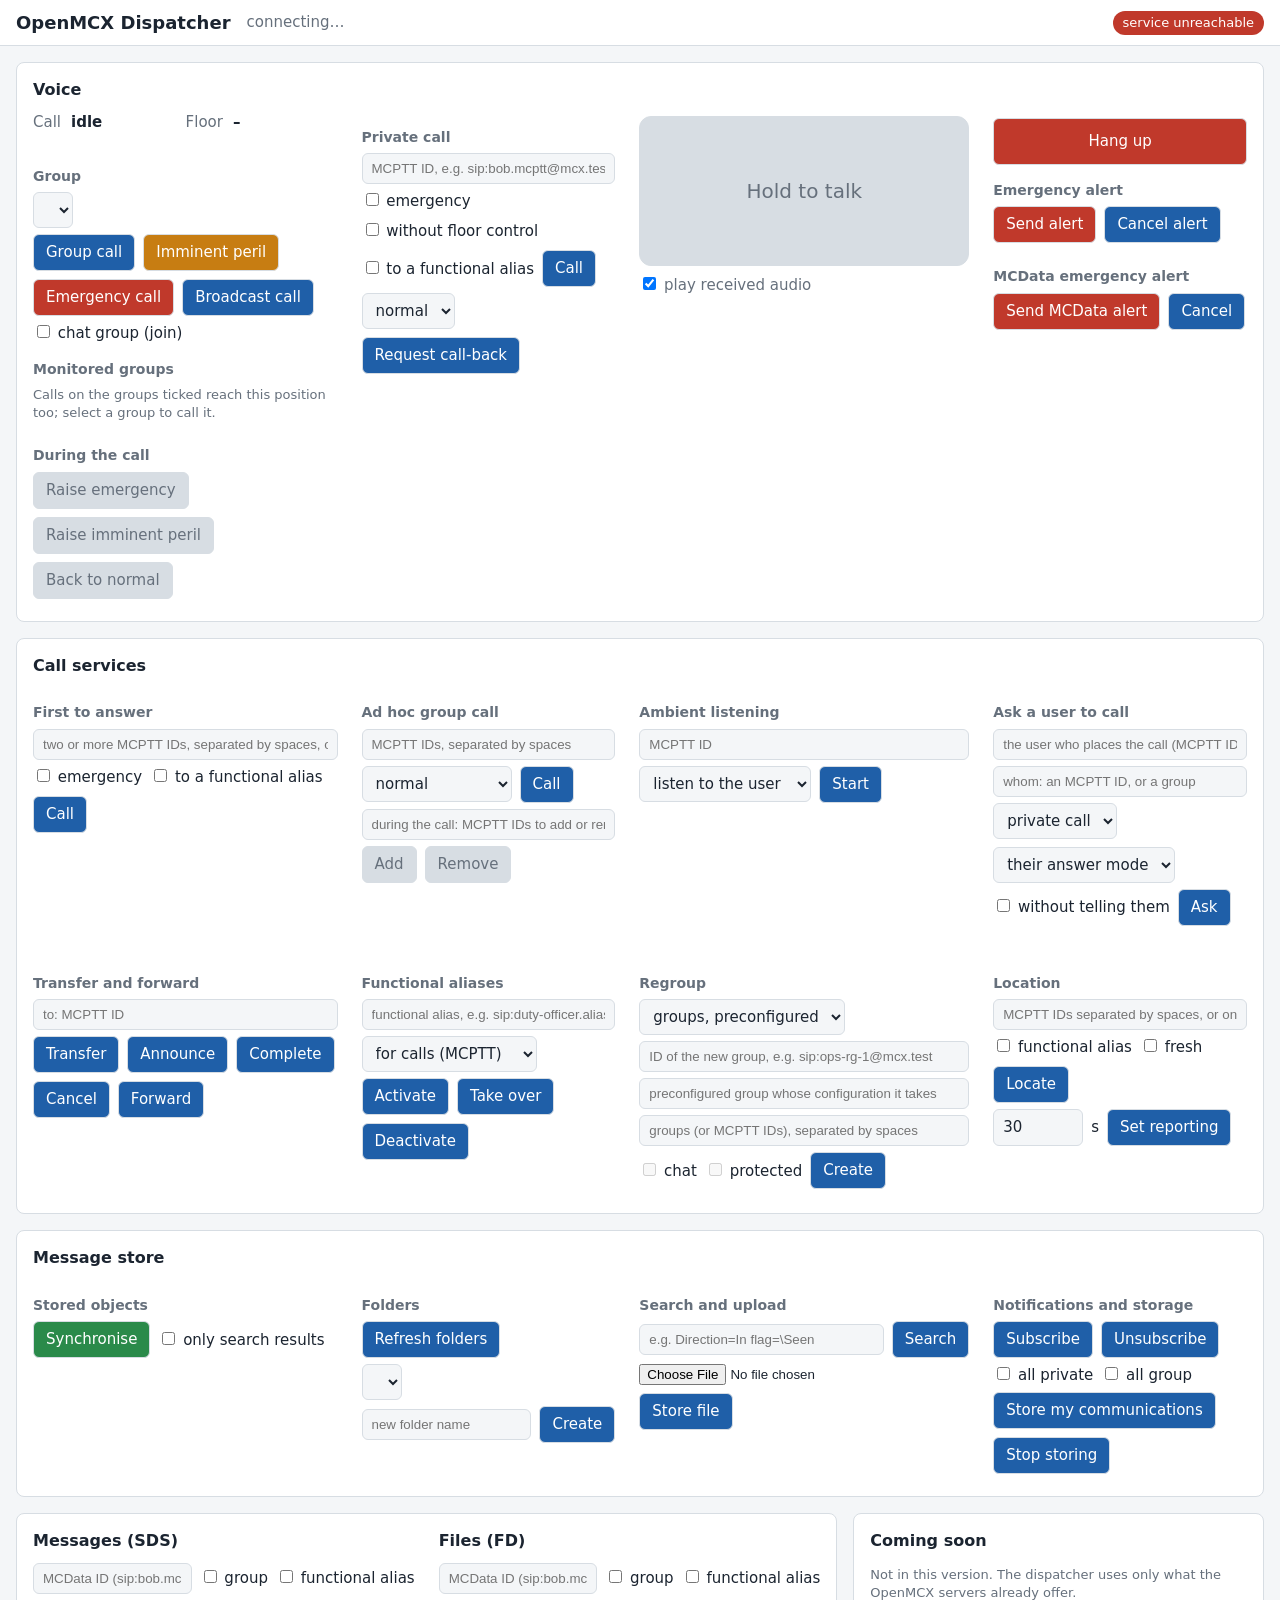
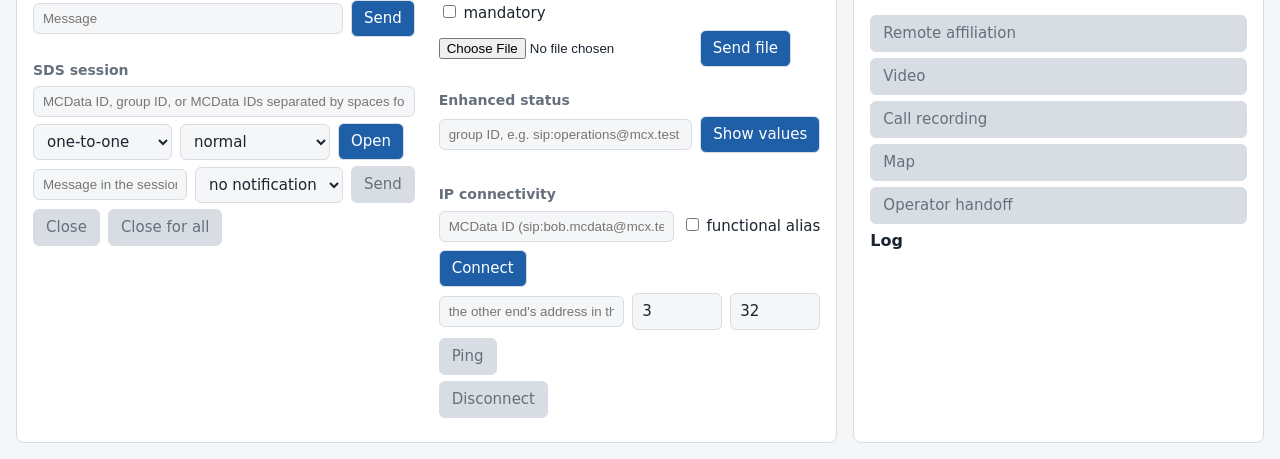
==== commit 5e40e936: "Dispatcher monitors several groups; clients follow 3GPP list and affiliation semantics Dispatcher: m" ====
--- a/dispatcher/service/static/index.html
+++ b/dispatcher/service/static/index.html
@@ -67,6 +67,9 @@
         </div>
         <div class="row"><label title="TS 24.379 clause 10.1.2: the calls above join the selected chat group's call, or start it">
           <input type="checkbox" id="chat"> chat group (join)</label></div>
+        <h3>Monitored groups</h3>
+        <div id="monitor-note" class="note">Calls on the groups ticked reach this position too; select a group to call it.</div>
+        <div id="monitor-list" class="list"></div>
         <h3>During the call</h3>
         <div class="row">
           <button id="raise-emergency" data-action="priority" data-level="emergency" data-on="true" class="stop" disabled>Raise emergency</button>
@@ -342,7 +345,6 @@
   <section id="soon">
     <h2>Coming soon</h2>
     <p class="note">Not in this version. The dispatcher uses only what the OpenMCX servers already offer.</p>
-    <button disabled title="Coming soon">Monitor several groups</button>
     <button disabled title="Coming soon">Remote affiliation</button>
     <button disabled title="Coming soon">Video</button>
     <button disabled title="Coming soon">Call recording</button>
